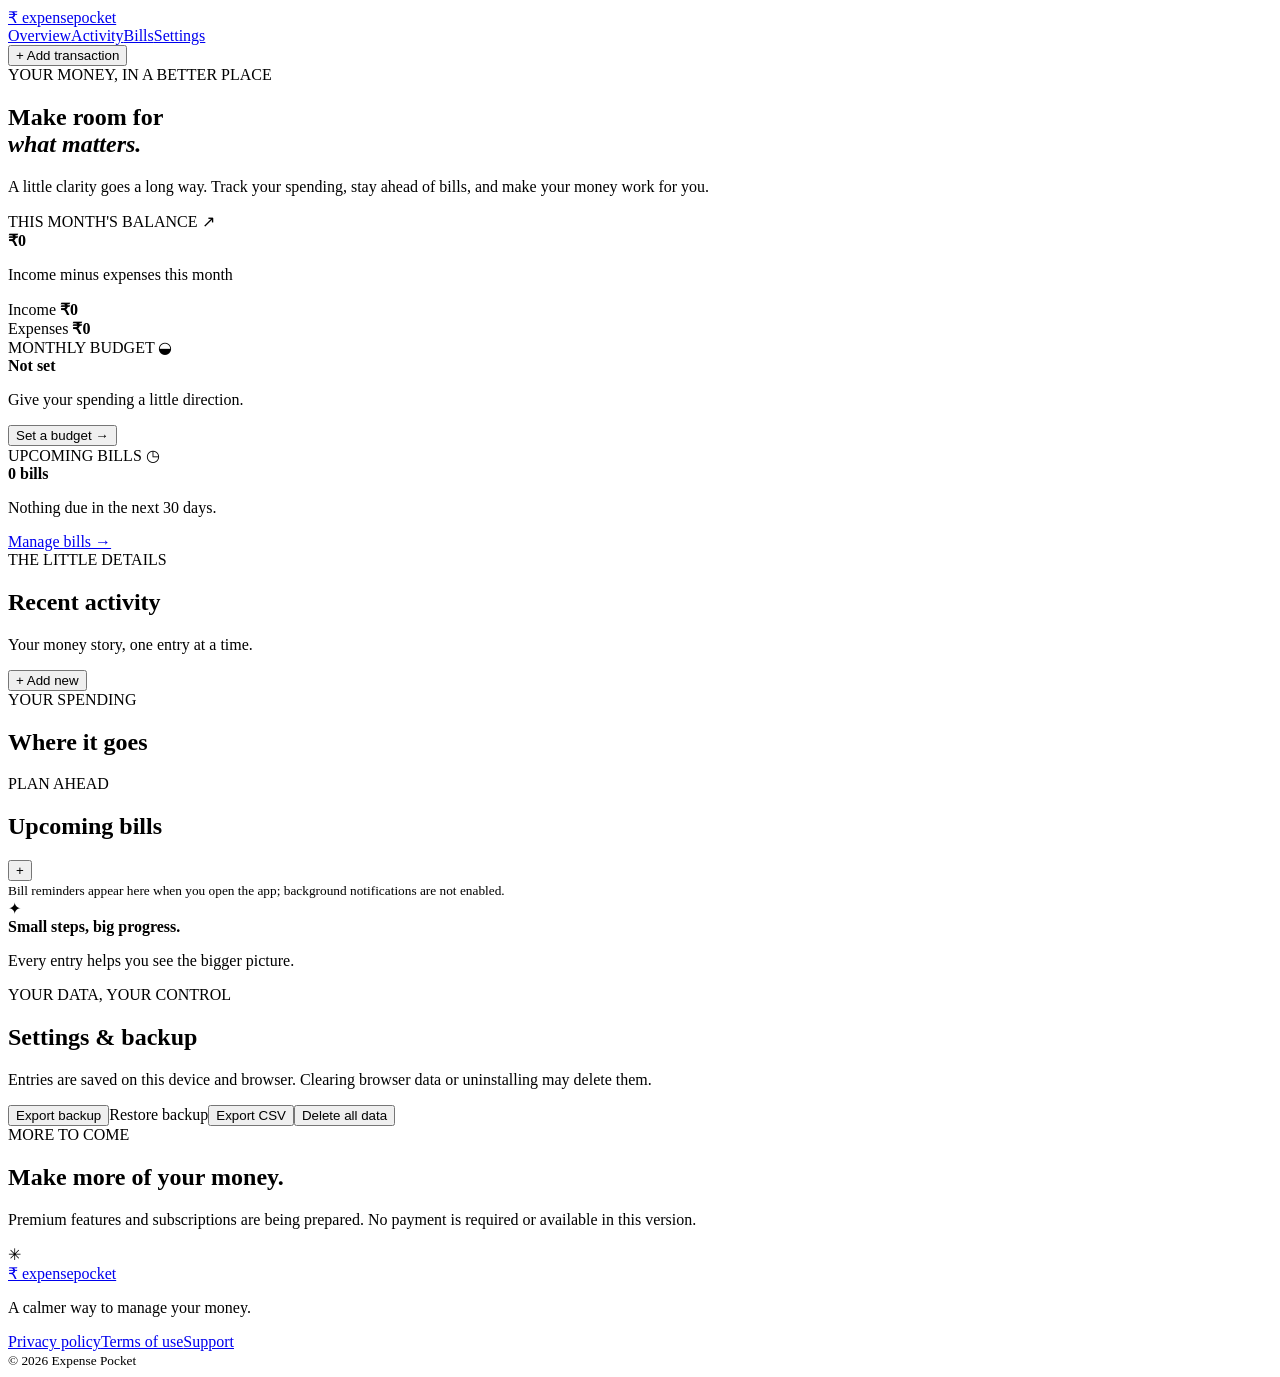
==== expense-pocket-web/index.html @ 563dccdd "Add Expense Pocket website for Vercel" ====
<!doctype html><html lang="en"><head><meta charset="utf-8"><meta name="viewport" content="width=device-width, initial-scale=1"><meta name="theme-color" content="#102d29"><meta name="description" content="A simpler way to keep track of your money."><title>Expense Pocket — make room for what matters</title><link rel="manifest" href="/manifest.webmanifest"><link rel="icon" href="/icon.svg"><link rel="stylesheet" href="/style.css"></head><body><header><a class="brand" href="/"> <span class="logo">₹</span> expense<span>pocket</span></a><nav><a href="#overview">Overview</a><a href="#transactions">Activity</a><a href="#bills">Bills</a><a href="#settings">Settings</a></nav><button class="primary" id="addTop">+ Add transaction</button></header><main><section class="intro" id="overview"><div><div class="eyebrow">YOUR MONEY, IN A BETTER PLACE</div><h1>Make room for<br><em>what matters.</em></h1><p>A little clarity goes a long way. Track your spending, stay ahead of bills, and make your money work for you.</p></div><div class="datepill" id="month"></div></section><section class="cards"><article class="hero card"><div class="label">THIS MONTH'S BALANCE <span>↗</span></div><strong id="balance">₹0</strong><p>Income minus expenses this month</p><div class="hero-bottom"><div>Income <b id="income">₹0</b></div><div>Expenses <b id="expense">₹0</b></div></div></article><article class="card budget"><div class="label">MONTHLY BUDGET <span>◒</span></div><strong id="budgetValue">Not set</strong><p id="budgetText">Give your spending a little direction.</p><div class="bar"><i id="bar"></i></div><button class="link" id="setBudget">Set a budget →</button></article><article class="card billscard"><div class="label">UPCOMING BILLS <span>◷</span></div><strong id="billCount">0 bills</strong><p id="billText">Nothing due in the next 30 days.</p><a class="link" href="#bills">Manage bills →</a></article></section><section class="content"><article class="panel activity" id="transactions"><div class="panelhead"><div><div class="eyebrow">THE LITTLE DETAILS</div><h2>Recent activity</h2><p>Your money story, one entry at a time.</p></div><button class="outline" id="addEntry">+ Add new</button></div><div id="entries"></div></article><aside><article class="panel" id="breakdown"><div class="eyebrow">YOUR SPENDING</div><h2>Where it goes</h2><div id="categories"></div></article><article class="panel" id="bills"><div class="panelhead"><div><div class="eyebrow">PLAN AHEAD</div><h2>Upcoming bills</h2></div><button class="iconbtn" id="addBill" aria-label="Add bill">+</button></div><div id="billList"></div><small>Bill reminders appear here when you open the app; background notifications are not enabled.</small></article><article class="note"><span>✦</span><div><b>Small steps, big progress.</b><p>Every entry helps you see the bigger picture.</p></div></article></aside></section><section class="panel settings" id="settings"><div><div class="eyebrow">YOUR DATA, YOUR CONTROL</div><h2>Settings & backup</h2><p>Entries are saved on this device and browser. Clearing browser data or uninstalling may delete them.</p></div><div class="actions"><button class="outline" id="export">Export backup</button><label class="outline file">Restore backup<input id="import" type="file" accept="application/json" hidden></label><button class="outline" id="csv">Export CSV</button><button class="danger" id="clear">Delete all data</button></div></section><section class="premium"><div><div class="eyebrow">MORE TO COME</div><h2>Make more of your money.</h2><p>Premium features and subscriptions are being prepared. No payment is required or available in this version.</p></div><span>✳</span></section></main><footer><a class="brand" href="/"> <span class="logo">₹</span> expense<span>pocket</span></a><p>A calmer way to manage your money.</p><div><a href="/privacy.html">Privacy policy</a><a href="/terms.html">Terms of use</a><a href="/support.html">Support</a></div><small>© 2026 Expense Pocket</small></footer><dialog id="entryDialog"><form id="entryForm"><div class="dialoghead"><div><div class="eyebrow">A LITTLE MORE CLARITY</div><h2>Add transaction</h2></div><button type="button" class="close" data-close>×</button></div><label>Type<select name="type"><option value="expense">Expense</option><option value="income">Income</option></select></label><label>Amount (₹)<input name="amount" type="number" min="0.01" step="0.01" required placeholder="0.00"></label><label>Description<input name="description" maxlength="80" required placeholder="e.g. Groceries"></label><label>Category<select name="category"><option>Food & groceries</option><option>Home & bills</option><option>Transport</option><option>Shopping</option><option>Health</option><option>Education</option><option>Salary</option><option>Other</option></select></label><label>Date<input name="date" type="date" required></label><button class="primary full">Save transaction</button></form></dialog><dialog id="billDialog"><form id="billForm"><div class="dialoghead"><div><div class="eyebrow">STAY A STEP AHEAD</div><h2>Add a bill</h2></div><button type="button" class="close" data-close>×</button></div><label>Bill name<input name="name" maxlength="80" required placeholder="e.g. Electricity"></label><label>Amount (₹)<input name="amount" type="number" min="0.01" step="0.01" required></label><label>Due date<input name="date" type="date" required></label><button class="primary full">Save bill</button></form></dialog><script src="/app.js"></script></body></html>
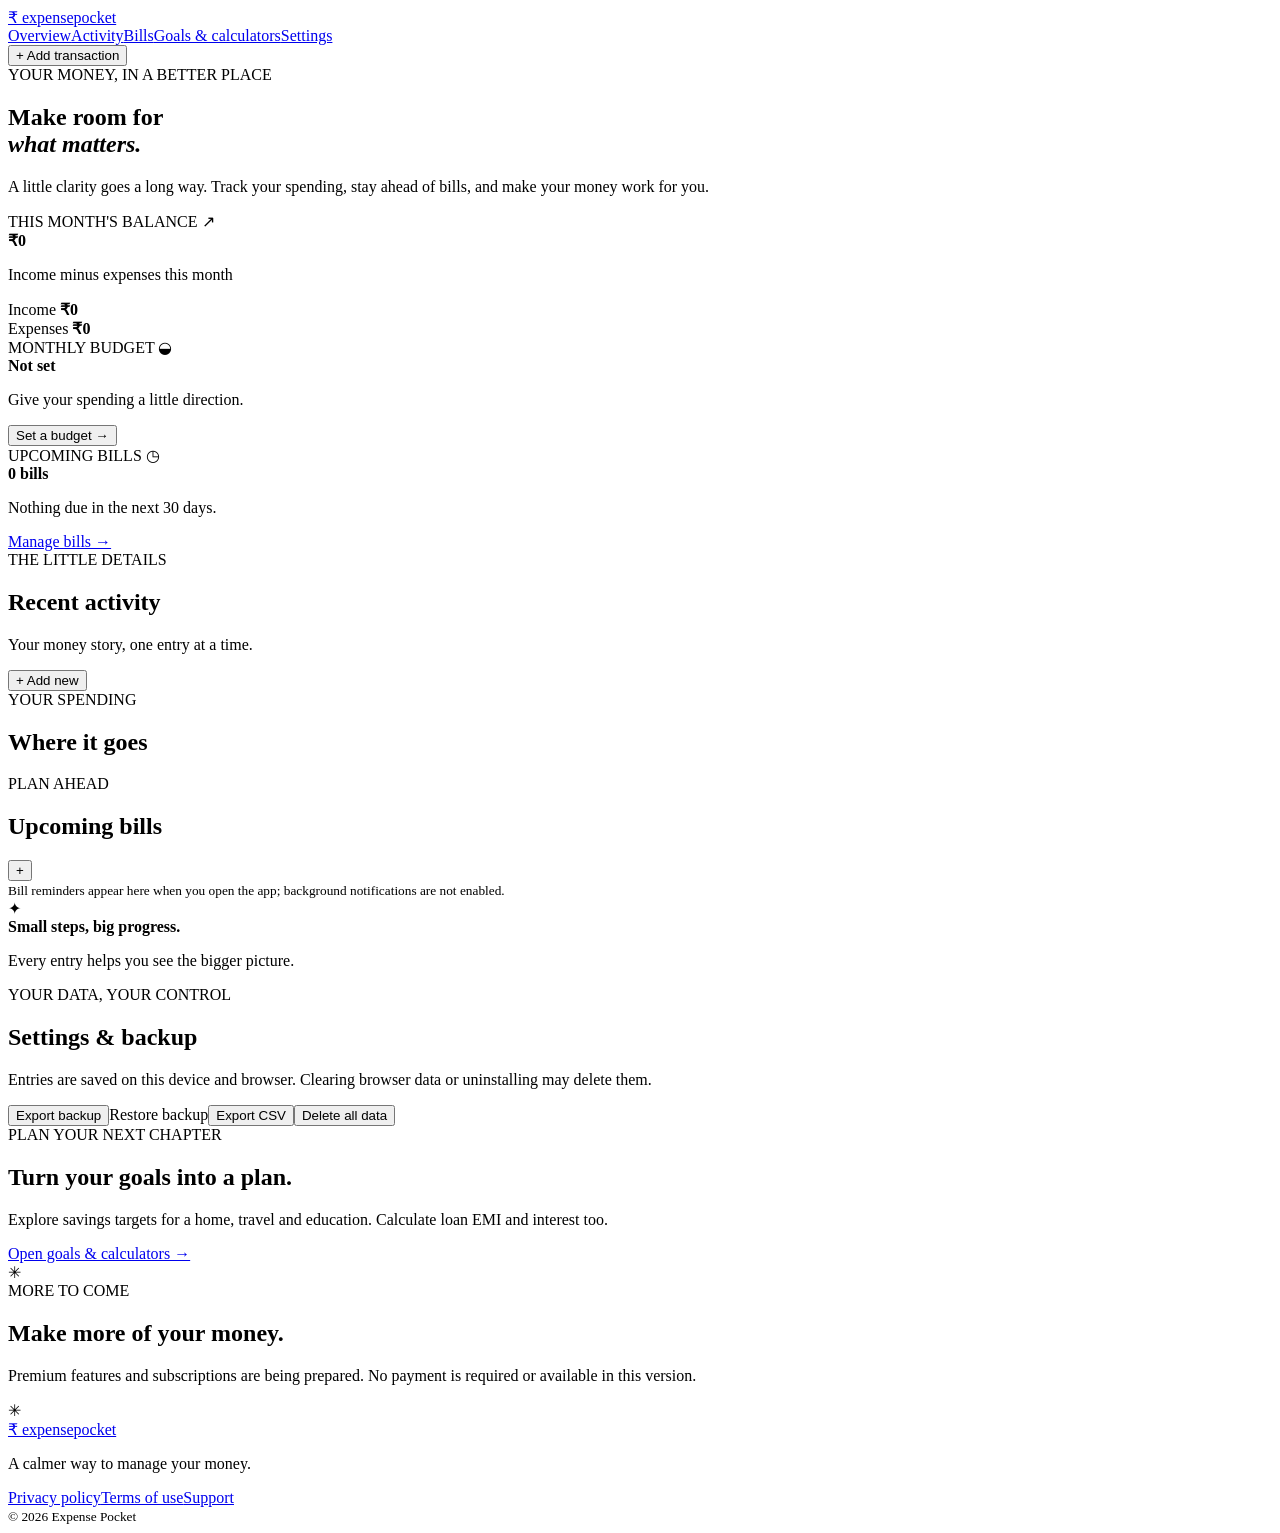
==== commit 4e8b32db: "Link savings goals and financial calculators" ====
--- a/expense-pocket-web/index.html
+++ b/expense-pocket-web/index.html
@@ -1 +1 @@
-<!doctype html><html lang="en"><head><meta charset="utf-8"><meta name="viewport" content="width=device-width, initial-scale=1"><meta name="theme-color" content="#102d29"><meta name="description" content="A simpler way to keep track of your money."><title>Expense Pocket — make room for what matters</title><link rel="manifest" href="/manifest.webmanifest"><link rel="icon" href="/icon.svg"><link rel="stylesheet" href="/style.css"></head><body><header><a class="brand" href="/"> <span class="logo">₹</span> expense<span>pocket</span></a><nav><a href="#overview">Overview</a><a href="#transactions">Activity</a><a href="#bills">Bills</a><a href="#settings">Settings</a></nav><button class="primary" id="addTop">+ Add transaction</button></header><main><section class="intro" id="overview"><div><div class="eyebrow">YOUR MONEY, IN A BETTER PLACE</div><h1>Make room for<br><em>what matters.</em></h1><p>A little clarity goes a long way. Track your spending, stay ahead of bills, and make your money work for you.</p></div><div class="datepill" id="month"></div></section><section class="cards"><article class="hero card"><div class="label">THIS MONTH'S BALANCE <span>↗</span></div><strong id="balance">₹0</strong><p>Income minus expenses this month</p><div class="hero-bottom"><div>Income <b id="income">₹0</b></div><div>Expenses <b id="expense">₹0</b></div></div></article><article class="card budget"><div class="label">MONTHLY BUDGET <span>◒</span></div><strong id="budgetValue">Not set</strong><p id="budgetText">Give your spending a little direction.</p><div class="bar"><i id="bar"></i></div><button class="link" id="setBudget">Set a budget →</button></article><article class="card billscard"><div class="label">UPCOMING BILLS <span>◷</span></div><strong id="billCount">0 bills</strong><p id="billText">Nothing due in the next 30 days.</p><a class="link" href="#bills">Manage bills →</a></article></section><section class="content"><article class="panel activity" id="transactions"><div class="panelhead"><div><div class="eyebrow">THE LITTLE DETAILS</div><h2>Recent activity</h2><p>Your money story, one entry at a time.</p></div><button class="outline" id="addEntry">+ Add new</button></div><div id="entries"></div></article><aside><article class="panel" id="breakdown"><div class="eyebrow">YOUR SPENDING</div><h2>Where it goes</h2><div id="categories"></div></article><article class="panel" id="bills"><div class="panelhead"><div><div class="eyebrow">PLAN AHEAD</div><h2>Upcoming bills</h2></div><button class="iconbtn" id="addBill" aria-label="Add bill">+</button></div><div id="billList"></div><small>Bill reminders appear here when you open the app; background notifications are not enabled.</small></article><article class="note"><span>✦</span><div><b>Small steps, big progress.</b><p>Every entry helps you see the bigger picture.</p></div></article></aside></section><section class="panel settings" id="settings"><div><div class="eyebrow">YOUR DATA, YOUR CONTROL</div><h2>Settings & backup</h2><p>Entries are saved on this device and browser. Clearing browser data or uninstalling may delete them.</p></div><div class="actions"><button class="outline" id="export">Export backup</button><label class="outline file">Restore backup<input id="import" type="file" accept="application/json" hidden></label><button class="outline" id="csv">Export CSV</button><button class="danger" id="clear">Delete all data</button></div></section><section class="premium"><div><div class="eyebrow">MORE TO COME</div><h2>Make more of your money.</h2><p>Premium features and subscriptions are being prepared. No payment is required or available in this version.</p></div><span>✳</span></section></main><footer><a class="brand" href="/"> <span class="logo">₹</span> expense<span>pocket</span></a><p>A calmer way to manage your money.</p><div><a href="/privacy.html">Privacy policy</a><a href="/terms.html">Terms of use</a><a href="/support.html">Support</a></div><small>© 2026 Expense Pocket</small></footer><dialog id="entryDialog"><form id="entryForm"><div class="dialoghead"><div><div class="eyebrow">A LITTLE MORE CLARITY</div><h2>Add transaction</h2></div><button type="button" class="close" data-close>×</button></div><label>Type<select name="type"><option value="expense">Expense</option><option value="income">Income</option></select></label><label>Amount (₹)<input name="amount" type="number" min="0.01" step="0.01" required placeholder="0.00"></label><label>Description<input name="description" maxlength="80" required placeholder="e.g. Groceries"></label><label>Category<select name="category"><option>Food & groceries</option><option>Home & bills</option><option>Transport</option><option>Shopping</option><option>Health</option><option>Education</option><option>Salary</option><option>Other</option></select></label><label>Date<input name="date" type="date" required></label><button class="primary full">Save transaction</button></form></dialog><dialog id="billDialog"><form id="billForm"><div class="dialoghead"><div><div class="eyebrow">STAY A STEP AHEAD</div><h2>Add a bill</h2></div><button type="button" class="close" data-close>×</button></div><label>Bill name<input name="name" maxlength="80" required placeholder="e.g. Electricity"></label><label>Amount (₹)<input name="amount" type="number" min="0.01" step="0.01" required></label><label>Due date<input name="date" type="date" required></label><button class="primary full">Save bill</button></form></dialog><script src="/app.js"></script></body></html>
+<!doctype html><html lang="en"><head><meta charset="utf-8"><meta name="viewport" content="width=device-width, initial-scale=1"><meta name="theme-color" content="#102d29"><meta name="description" content="A simpler way to keep track of your money."><title>Expense Pocket — make room for what matters</title><link rel="manifest" href="/manifest.webmanifest"><link rel="icon" href="/icon.svg"><link rel="stylesheet" href="/style.css"></head><body><header><a class="brand" href="/"> <span class="logo">₹</span> expense<span>pocket</span></a><nav><a href="#overview">Overview</a><a href="#transactions">Activity</a><a href="#bills">Bills</a><a href="/tools.html">Goals & calculators</a><a href="#settings">Settings</a></nav><button class="primary" id="addTop">+ Add transaction</button></header><main><section class="intro" id="overview"><div><div class="eyebrow">YOUR MONEY, IN A BETTER PLACE</div><h1>Make room for<br><em>what matters.</em></h1><p>A little clarity goes a long way. Track your spending, stay ahead of bills, and make your money work for you.</p></div><div class="datepill" id="month"></div></section><section class="cards"><article class="hero card"><div class="label">THIS MONTH'S BALANCE <span>↗</span></div><strong id="balance">₹0</strong><p>Income minus expenses this month</p><div class="hero-bottom"><div>Income <b id="income">₹0</b></div><div>Expenses <b id="expense">₹0</b></div></div></article><article class="card budget"><div class="label">MONTHLY BUDGET <span>◒</span></div><strong id="budgetValue">Not set</strong><p id="budgetText">Give your spending a little direction.</p><div class="bar"><i id="bar"></i></div><button class="link" id="setBudget">Set a budget →</button></article><article class="card billscard"><div class="label">UPCOMING BILLS <span>◷</span></div><strong id="billCount">0 bills</strong><p id="billText">Nothing due in the next 30 days.</p><a class="link" href="#bills">Manage bills →</a></article></section><section class="content"><article class="panel activity" id="transactions"><div class="panelhead"><div><div class="eyebrow">THE LITTLE DETAILS</div><h2>Recent activity</h2><p>Your money story, one entry at a time.</p></div><button class="outline" id="addEntry">+ Add new</button></div><div id="entries"></div></article><aside><article class="panel" id="breakdown"><div class="eyebrow">YOUR SPENDING</div><h2>Where it goes</h2><div id="categories"></div></article><article class="panel" id="bills"><div class="panelhead"><div><div class="eyebrow">PLAN AHEAD</div><h2>Upcoming bills</h2></div><button class="iconbtn" id="addBill" aria-label="Add bill">+</button></div><div id="billList"></div><small>Bill reminders appear here when you open the app; background notifications are not enabled.</small></article><article class="note"><span>✦</span><div><b>Small steps, big progress.</b><p>Every entry helps you see the bigger picture.</p></div></article></aside></section><section class="panel settings" id="settings"><div><div class="eyebrow">YOUR DATA, YOUR CONTROL</div><h2>Settings & backup</h2><p>Entries are saved on this device and browser. Clearing browser data or uninstalling may delete them.</p></div><div class="actions"><button class="outline" id="export">Export backup</button><label class="outline file">Restore backup<input id="import" type="file" accept="application/json" hidden></label><button class="outline" id="csv">Export CSV</button><button class="danger" id="clear">Delete all data</button></div></section><section class="premium"><div><div class="eyebrow">PLAN YOUR NEXT CHAPTER</div><h2>Turn your goals into a plan.</h2><p>Explore savings targets for a home, travel and education. Calculate loan EMI and interest too.</p><a class="link" href="/tools.html">Open goals & calculators →</a></div><span>✳</span></section><section class="premium"><div><div class="eyebrow">MORE TO COME</div><h2>Make more of your money.</h2><p>Premium features and subscriptions are being prepared. No payment is required or available in this version.</p></div><span>✳</span></section></main><footer><a class="brand" href="/"> <span class="logo">₹</span> expense<span>pocket</span></a><p>A calmer way to manage your money.</p><div><a href="/privacy.html">Privacy policy</a><a href="/terms.html">Terms of use</a><a href="/support.html">Support</a></div><small>© 2026 Expense Pocket</small></footer><dialog id="entryDialog"><form id="entryForm"><div class="dialoghead"><div><div class="eyebrow">A LITTLE MORE CLARITY</div><h2>Add transaction</h2></div><button type="button" class="close" data-close>×</button></div><label>Type<select name="type"><option value="expense">Expense</option><option value="income">Income</option></select></label><label>Amount (₹)<input name="amount" type="number" min="0.01" step="0.01" required placeholder="0.00"></label><label>Description<input name="description" maxlength="80" required placeholder="e.g. Groceries"></label><label>Category<select name="category"><option>Food & groceries</option><option>Home & bills</option><option>Transport</option><option>Shopping</option><option>Health</option><option>Education</option><option>Salary</option><option>Other</option></select></label><label>Date<input name="date" type="date" required></label><button class="primary full">Save transaction</button></form></dialog><dialog id="billDialog"><form id="billForm"><div class="dialoghead"><div><div class="eyebrow">STAY A STEP AHEAD</div><h2>Add a bill</h2></div><button type="button" class="close" data-close>×</button></div><label>Bill name<input name="name" maxlength="80" required placeholder="e.g. Electricity"></label><label>Amount (₹)<input name="amount" type="number" min="0.01" step="0.01" required></label><label>Due date<input name="date" type="date" required></label><button class="primary full">Save bill</button></form></dialog><script src="/app.js"></script></body></html>
